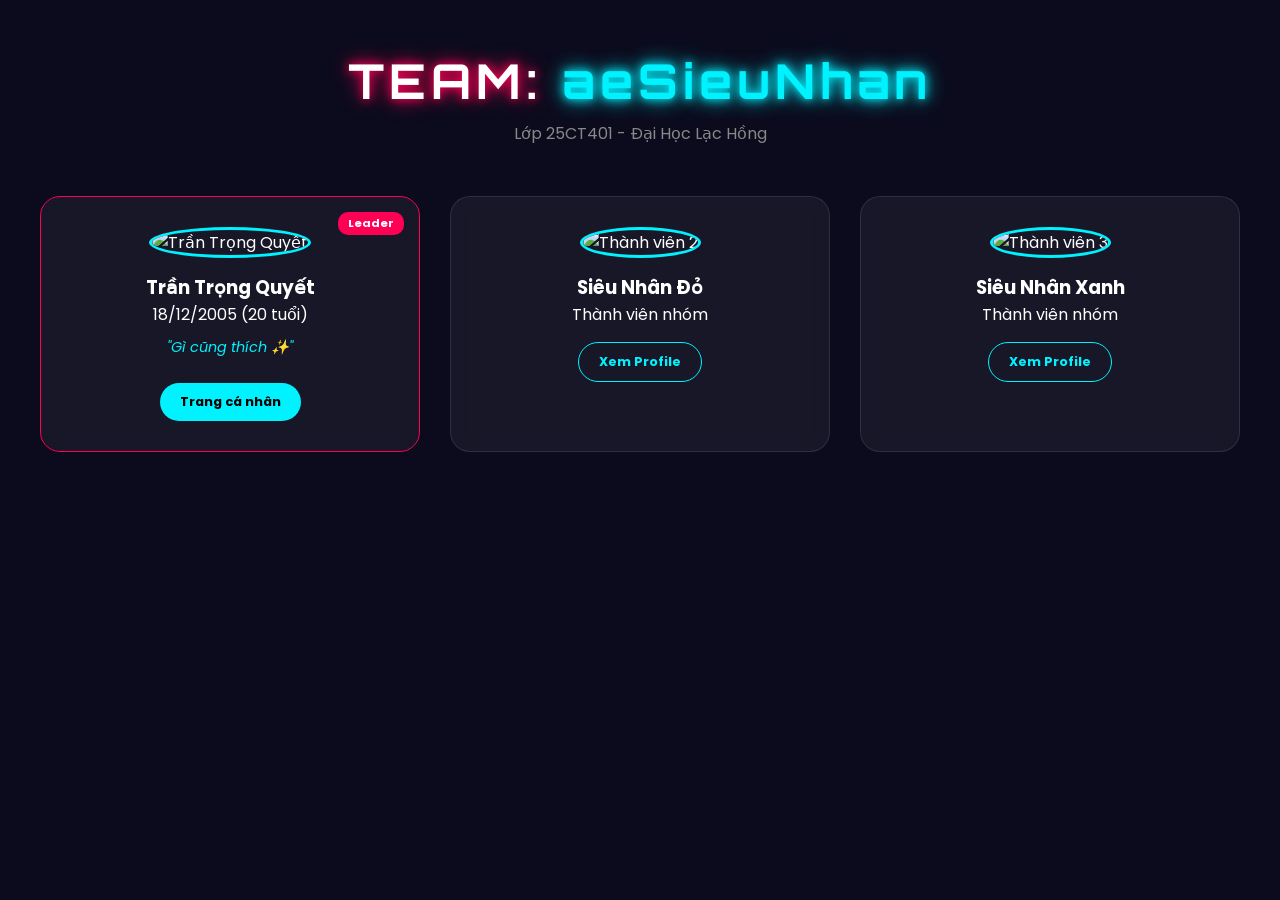
==== Index.html @ 509d1196 "Quyet" ====
<!DOCTYPE html>
<html lang="vi">
<head>
    <meta charset="UTF-8">
    <meta name="viewport" content="width=device-width, initial-scale=1.0">
    <title>Team aeSieuNhan | LHU</title>
    <link rel="stylesheet" href="css/Style.css">
    <link href="https://fonts.googleapis.com/css2?family=Orbitron:wght@400;700&family=Poppins:wght@300;400;600&display=swap" rel="stylesheet">
</head>
<body>
    <div class="container">
        <header>
            <h1 class="team-name">TEAM: <span>aeSieuNhan</span></h1>
            <p class="sub-title">Lớp 25CT401 - Đại Học Lạc Hồng</p>
        </header>

        <div class="team-grid">
            <div class="member-card main">
                <div class="badge">Leader</div>
                <div class="avatar">
                    <img src="https://via.placeholder.com/100" alt="Trần Trọng Quyết">
                </div>
                <h3>Trần Trọng Quyết</h3>
                <p>18/12/2005 (20 tuổi)</p>
                <p class="hobby">"Gì cũng thích ✨"</p>
                <a href="#" class="btn">Trang cá nhân</a>
            </div>

            <div class="member-card">
                <div class="avatar">
                    <img src="https://via.placeholder.com/100" alt="Thành viên 2">
                </div>
                <h3>Siêu Nhân Đỏ</h3>
                <p>Thành viên nhóm</p>
                <a href="LINK_THANH_VIEN_2" class="btn secondary">Xem Profile</a>
            </div>

            <div class="member-card">
                <div class="avatar">
                    <img src="https://via.placeholder.com/100" alt="Thành viên 3">
                </div>
                <h3>Siêu Nhân Xanh</h3>
                <p>Thành viên nhóm</p>
                <a href="LINK_THANH_VIEN_3" class="btn secondary">Xem Profile</a>
            </div>
        </div>
    </div>
</body>
</html>
---- css/Style.css ----
* {
    margin: 0;
    padding: 0;
    box-sizing: border-box;
}

body {
    background: #0b0b1d;
    color: white;
    font-family: 'Poppins', sans-serif;
    min-height: 100vh;
    padding: 50px 20px;
}

header {
    text-align: center;
    margin-bottom: 50px;
}

.team-name {
    font-family: 'Orbitron', sans-serif;
    font-size: 3rem;
    letter-spacing: 5px;
    color: #fff;
    text-shadow: 0 0 10px #ff0055, 0 0 20px #ff0055;
}

.team-name span {
    color: #00f2fe;
    text-shadow: 0 0 10px #00f2fe, 0 0 20px #00f2fe;
}

.sub-title {
    color: #888;
    margin-top: 10px;
}

.team-grid {
    display: grid;
    grid-template-columns: repeat(auto-fit, minmax(280px, 1fr));
    gap: 30px;
    max-width: 1200px;
    margin: 0 auto;
}

.member-card {
    background: rgba(255, 255, 255, 0.05);
    border: 1px solid rgba(255, 255, 255, 0.1);
    border-radius: 20px;
    padding: 30px;
    text-align: center;
    position: relative;
    transition: 0.3s;
    backdrop-filter: blur(10px);
}

.member-card:hover {
    transform: translateY(-10px);
    border-color: #00f2fe;
    box-shadow: 0 10px 30px rgba(0, 242, 254, 0.2);
}

.main {
    border: 1px solid #ff0055;
}

.badge {
    position: absolute;
    top: 15px;
    right: 15px;
    background: #ff0055;
    font-size: 0.7rem;
    padding: 3px 10px;
    border-radius: 10px;
    font-weight: bold;
}

.avatar img {
    width: 80px;
    height: 80px;
    border-radius: 50%;
    margin-bottom: 15px;
    border: 3px solid #00f2fe;
}

.hobby {
    font-style: italic;
    color: #00f2fe;
    margin: 10px 0;
    font-size: 0.9rem;
}

.btn {
    display: inline-block;
    margin-top: 15px;
    padding: 10px 20px;
    background: #00f2fe;
    color: #000;
    text-decoration: none;
    border-radius: 25px;
    font-weight: bold;
    font-size: 0.8rem;
    transition: 0.3s;
}

.btn.secondary {
    background: transparent;
    border: 1px solid #00f2fe;
    color: #00f2fe;
}

.btn:hover {
    background: #fff;
    color: #000;
    box-shadow: 0 0 20px #fff;
}
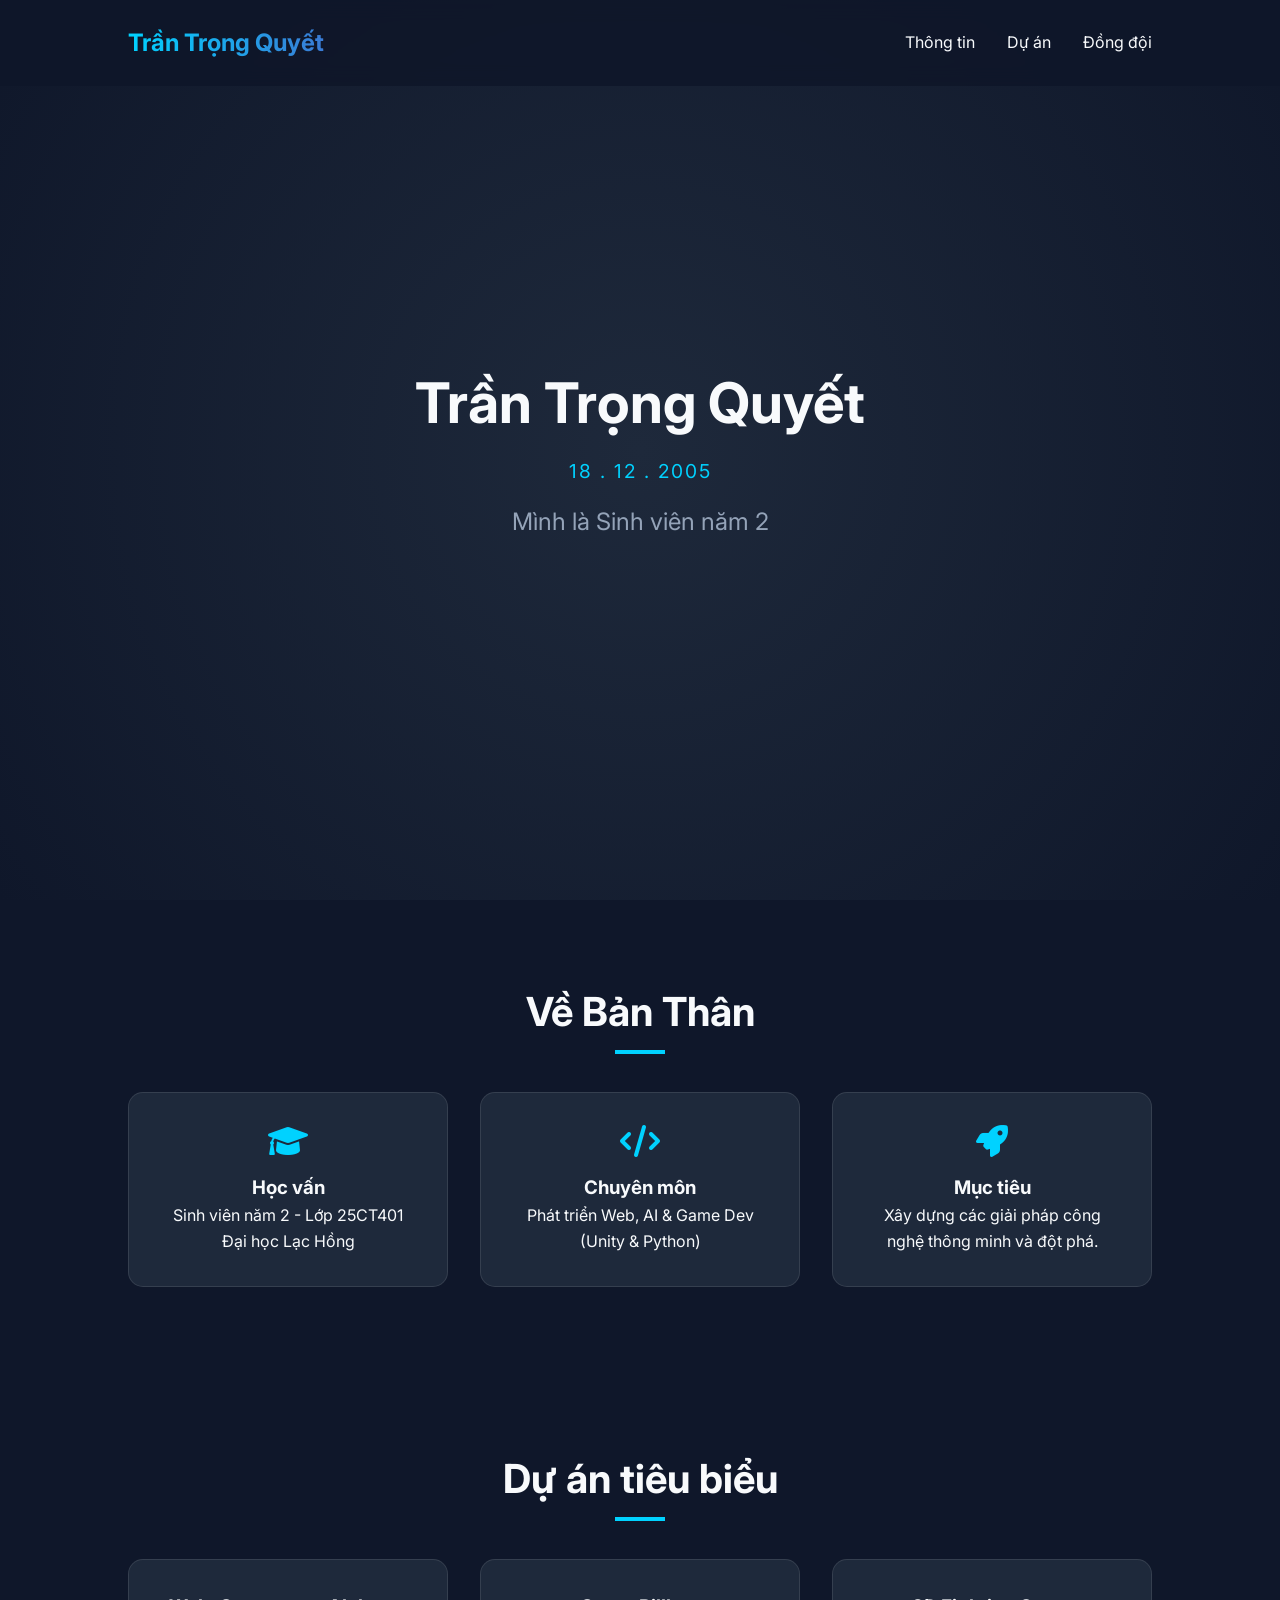
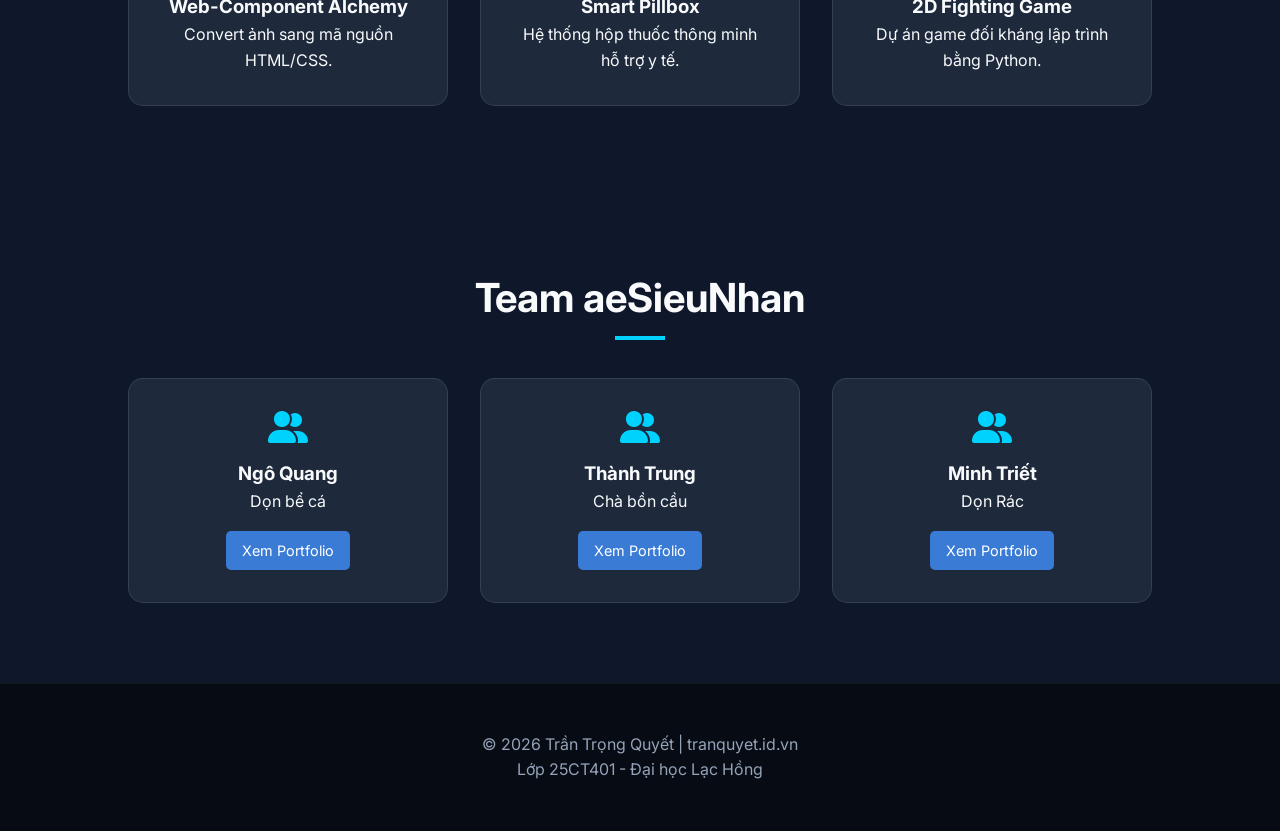
==== commit 88dce618: "up moi" ====
--- a/Index.html
+++ b/Index.html
@@ -3,47 +3,162 @@
 <head>
     <meta charset="UTF-8">
     <meta name="viewport" content="width=device-width, initial-scale=1.0">
-    <title>Team aeSieuNhan | LHU</title>
-    <link rel="stylesheet" href="css/Style.css">
-    <link href="https://fonts.googleapis.com/css2?family=Orbitron:wght@400;700&family=Poppins:wght@300;400;600&display=swap" rel="stylesheet">
+    <title>Trần Trọng Quyết | Portfolio</title>
+    <link href="https://fonts.googleapis.com/css2?family=Inter:wght@300;400;600;700&display=swap" rel="stylesheet">
+    <link rel="stylesheet" href="https://cdnjs.cloudflare.com/ajax/libs/font-awesome/6.0.0/css/all.min.css">
+    
+    <style>
+        :root {
+            --primary-color: #00d2ff;
+            --secondary-color: #3a7bd5;
+            --bg-dark: #0f172a;
+            --card-bg: #1e293b;
+            --text-light: #f8fafc;
+            --text-gray: #94a3b8;
+        }
+
+        * { margin: 0; padding: 0; box-sizing: border-box; font-family: 'Inter', sans-serif; scroll-behavior: smooth; }
+        body { background-color: var(--bg-dark); color: var(--text-light); line-height: 1.6; }
+
+        nav { padding: 1.5rem 10%; display: flex; justify-content: space-between; align-items: center; background: rgba(15, 23, 42, 0.9); position: fixed; width: 100%; top: 0; z-index: 1000; backdrop-filter: blur(10px); }
+        .logo { font-size: 1.5rem; font-weight: 700; background: linear-gradient(to right, var(--primary-color), var(--secondary-color)); -webkit-background-clip: text; -webkit-text-fill-color: transparent; }
+        .nav-links { list-style: none; display: flex; gap: 2rem; }
+        .nav-links a { text-decoration: none; color: var(--text-light); transition: 0.3s; }
+        .nav-links a:hover { color: var(--primary-color); }
+
+        .hero { height: 100vh; display: flex; flex-direction: column; justify-content: center; align-items: center; text-align: center; padding: 0 10%; background: radial-gradient(circle at center, #1e293b 0%, #0f172a 100%); }
+        .hero h1 { font-size: 3.5rem; margin-bottom: 0.5rem; }
+        .hero .dob { font-size: 1.2rem; color: var(--primary-color); margin-bottom: 1rem; letter-spacing: 2px; }
+        .hero p { font-size: 1.5rem; color: var(--text-gray); }
+
+        section { padding: 5rem 10%; }
+        .section-title { text-align: center; font-size: 2.5rem; margin-bottom: 3rem; position: relative; }
+        .section-title::after { content: ''; width: 50px; height: 4px; background: var(--primary-color); position: absolute; bottom: -10px; left: 50%; transform: translateX(-50%); }
+
+        .grid { display: grid; grid-template-columns: repeat(auto-fit, minmax(280px, 1fr)); gap: 2rem; }
+        .card { background: var(--card-bg); padding: 2rem; border-radius: 15px; border: 1px solid rgba(255, 255, 255, 0.1); transition: 0.3s; text-align: center; }
+        .card:hover { transform: translateY(-10px); border-color: var(--primary-color); }
+        .card i { font-size: 2rem; color: var(--primary-color); margin-bottom: 1rem; }
+
+        /* Team Members Style */
+        .member-link { display: inline-block; margin-top: 1rem; padding: 0.5rem 1rem; background: var(--secondary-color); color: white; text-decoration: none; border-radius: 5px; font-size: 0.9rem; transition: 0.3s; }
+        .member-link:hover { background: var(--primary-color); }
+
+        footer { text-align: center; padding: 3rem; background: #070b14; color: var(--text-gray); border-top: 1px solid rgba(255, 255, 255, 0.05); }
+    </style>
 </head>
 <body>
-    <div class="container">
-        <header>
-            <h1 class="team-name">TEAM: <span>aeSieuNhan</span></h1>
-            <p class="sub-title">Lớp 25CT401 - Đại Học Lạc Hồng</p>
-        </header>
 
-        <div class="team-grid">
-            <div class="member-card main">
-                <div class="badge">Leader</div>
-                <div class="avatar">
-                    <img src="https://via.placeholder.com/100" alt="Trần Trọng Quyết">
-                </div>
-                <h3>Trần Trọng Quyết</h3>
-                <p>18/12/2005 (20 tuổi)</p>
-                <p class="hobby">"Gì cũng thích ✨"</p>
-                <a href="#" class="btn">Trang cá nhân</a>
+    <nav>
+        <div class="logo">Trần Trọng Quyết</div>
+        <ul class="nav-links">
+            <li><a href="#about">Thông tin</a></li>
+            <li><a href="#projects">Dự án</a></li>
+            <li><a href="#team">Đồng đội</a></li>
+        </ul>
+    </nav>
+
+    <section class="hero">
+        <h1>Trần Trọng Quyết</h1>
+        <div class="dob">18 . 12 . 2005</div>
+        <p>Mình là <span id="typewriter"></span></p>
+    </section>
+
+    <section id="about">
+        <h2 class="section-title">Về Bản Thân</h2>
+        <div class="grid">
+            <div class="card">
+                <i class="fas fa-graduation-cap"></i>
+                <h3>Học vấn</h3>
+                <p>Sinh viên năm 2 - Lớp 25CT401<br>Đại học Lạc Hồng</p>
             </div>
-
-            <div class="member-card">
-                <div class="avatar">
-                    <img src="https://via.placeholder.com/100" alt="Thành viên 2">
-                </div>
-                <h3>Siêu Nhân Đỏ</h3>
-                <p>Thành viên nhóm</p>
-                <a href="LINK_THANH_VIEN_2" class="btn secondary">Xem Profile</a>
+            <div class="card">
+                <i class="fas fa-code"></i>
+                <h3>Chuyên môn</h3>
+                <p>Phát triển Web, AI & Game Dev<br>(Unity & Python)</p>
             </div>
-
-            <div class="member-card">
-                <div class="avatar">
-                    <img src="https://via.placeholder.com/100" alt="Thành viên 3">
-                </div>
-                <h3>Siêu Nhân Xanh</h3>
-                <p>Thành viên nhóm</p>
-                <a href="LINK_THANH_VIEN_3" class="btn secondary">Xem Profile</a>
+            <div class="card">
+                <i class="fas fa-rocket"></i>
+                <h3>Mục tiêu</h3>
+                <p>Xây dựng các giải pháp công nghệ thông minh và đột phá.</p>
             </div>
         </div>
-    </div>
+    </section>
+
+    <section id="projects">
+        <h2 class="section-title">Dự án tiêu biểu</h2>
+        <div class="grid">
+            <div class="card">
+                <h3>Web-Component Alchemy</h3>
+                <p>Convert ảnh sang mã nguồn HTML/CSS.</p>
+            </div>
+            <div class="card">
+                <h3>Smart Pillbox</h3>
+                <p>Hệ thống hộp thuốc thông minh hỗ trợ y tế.</p>
+            </div>
+            <div class="card">
+                <h3>2D Fighting Game</h3>
+                <p>Dự án game đối kháng lập trình bằng Python.</p>
+            </div>
+        </div>
+    </section>
+
+    <section id="team">
+        <h2 class="section-title">Team aeSieuNhan</h2>
+        <div class="grid">
+            <div class="card">
+                <i class="fas fa-user-friends"></i>
+                <h3>Ngô Quang</h3>
+                <p>Dọn bể cá</p>
+                <a href="Quang.html" class="member-link">Xem Portfolio</a>
+            </div>
+            <div class="card">
+                <i class="fas fa-user-friends"></i>
+                <h3>Thành Trung</h3>
+                <p>Chà bồn cầu</p>
+                <a href="Trung.html" class="member-link">Xem Portfolio</a>
+            </div>
+            <div class="card">
+                <i class="fas fa-user-friends"></i>
+                <h3>Minh Triết</h3>
+                <p>Dọn Rác</p>
+                <a href="Triet.html" class="member-link">Xem Portfolio</a>
+            </div>
+        </div>
+    </section>
+
+    <footer>
+        <p>&copy; 2026 Trần Trọng Quyết | tranquyet.id.vn</p>
+        <p>Lớp 25CT401 - Đại học Lạc Hồng</p>
+    </footer>
+
+    <script>
+        const textElement = document.getElementById("typewriter");
+        const words = [
+            "Sinh viên năm 2 CNTT.",
+            "Thành viên nhóm aeSieuNhan.",
+            "Đam mê Trí tuệ nhân tạo.",
+            "Lập trình viên tương lai."
+        ];
+        let wordIndex = 0; let charIndex = 0; let isDeleting = false;
+
+        function type() {
+            const currentWord = words[wordIndex];
+            textElement.textContent = isDeleting 
+                ? currentWord.substring(0, charIndex - 1) 
+                : currentWord.substring(0, charIndex + 1);
+            
+            charIndex = isDeleting ? charIndex - 1 : charIndex + 1;
+            let typeSpeed = isDeleting ? 50 : 100;
+
+            if (!isDeleting && charIndex === currentWord.length) {
+                isDeleting = true; typeSpeed = 2000;
+            } else if (isDeleting && charIndex === 0) {
+                isDeleting = false; wordIndex = (wordIndex + 1) % words.length; typeSpeed = 500;
+            }
+            setTimeout(type, typeSpeed);
+        }
+        document.addEventListener("DOMContentLoaded", type);
+    </script>
 </body>
 </html>
